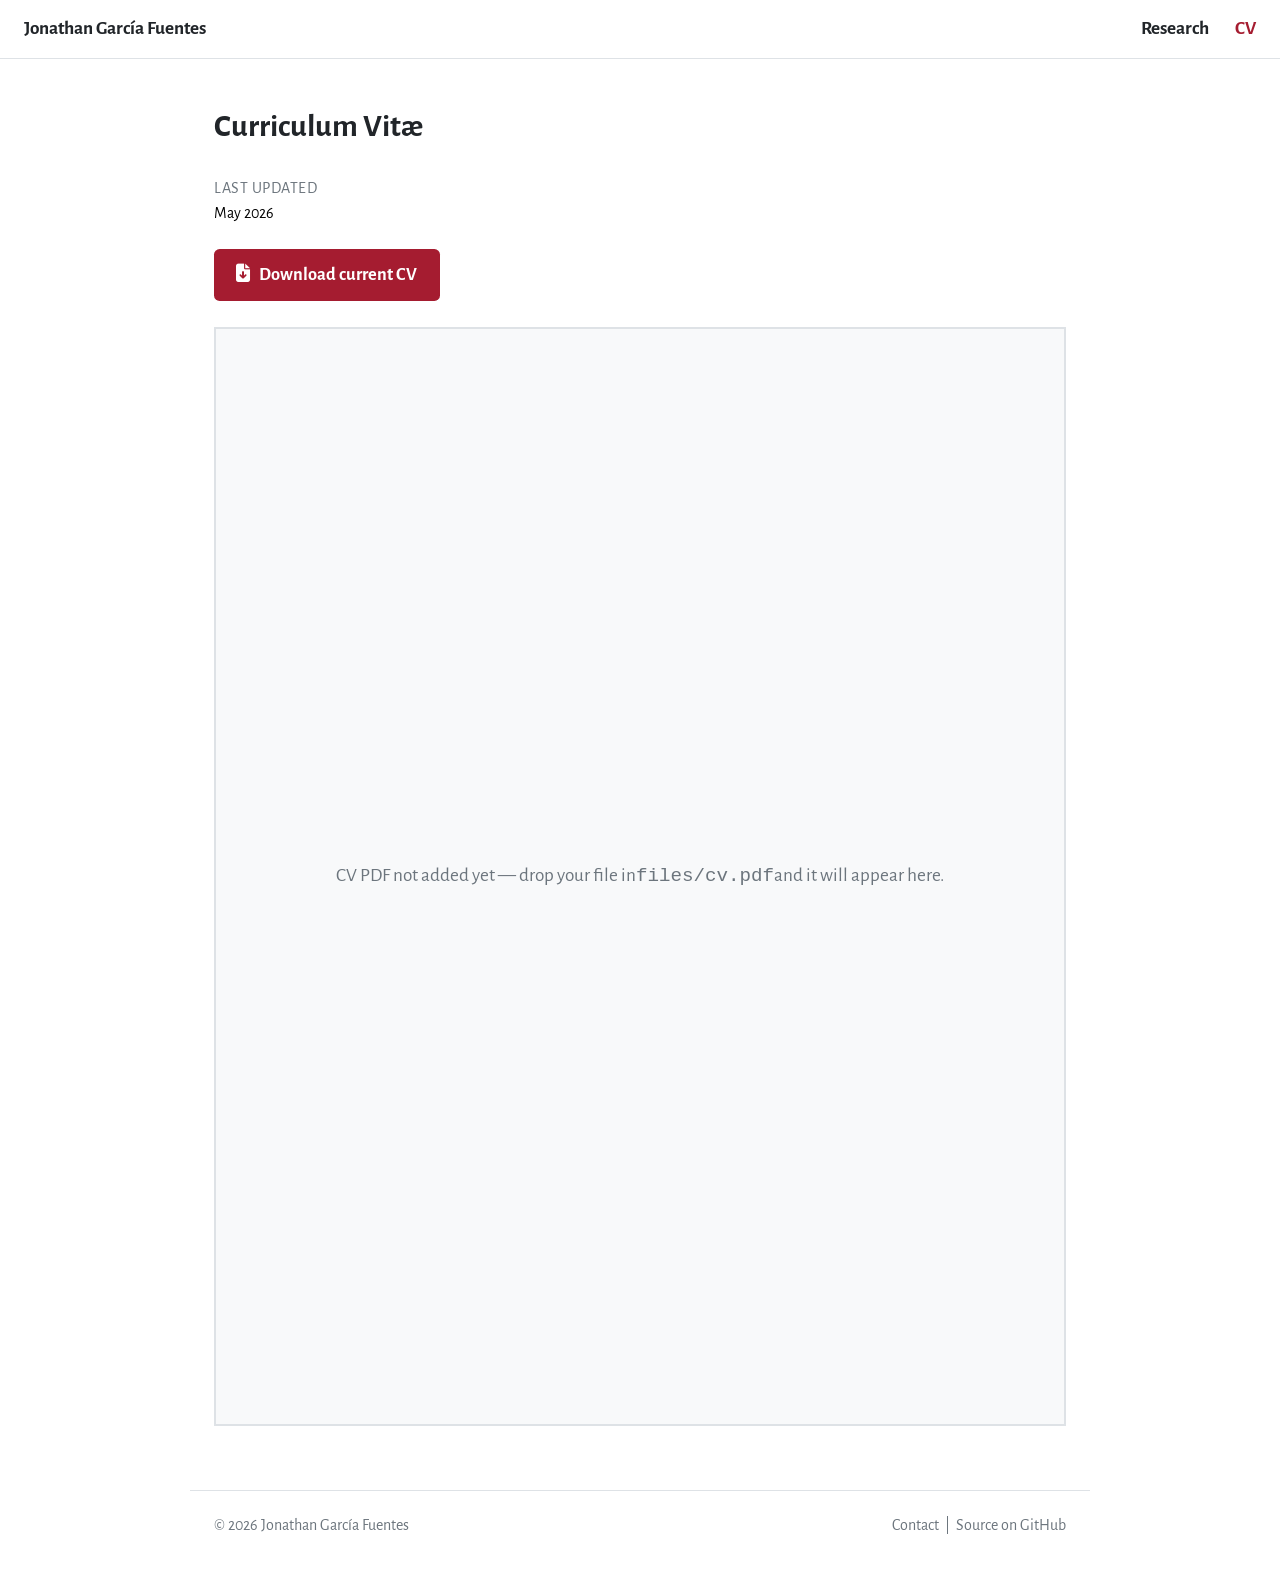
==== cv.html @ bdcf04d6 "Add personal academic website Home, Research, and CV pages. Plain HTML/CSS styled after rrmaximilian" ====
<!DOCTYPE html>
<html lang="en">
<head>
<meta charset="UTF-8">
<meta name="viewport" content="width=device-width, initial-scale=1">
<title>CV — Jonathan García Fuentes</title>
<meta name="description" content="Curriculum vitae of Jonathan García Fuentes.">
<link rel="stylesheet" href="styles.css">
<link rel="stylesheet" href="https://cdnjs.cloudflare.com/ajax/libs/font-awesome/6.5.2/css/all.min.css">
</head>
<body>

<nav class="navbar">
  <a class="navbar-brand" href="index.html">Jonathan García Fuentes</a>
  <div class="navbar-nav">
    <a href="research.html">Research</a>
    <a href="cv.html" class="active">CV</a>
  </div>
</nav>

<main class="container">

  <h1 class="page-title">Curriculum Vitæ</h1>

  <!-- Update this date whenever you replace files/cv.pdf -->
  <div class="cv-meta">
    <div class="cv-label">Last updated</div>
    <div class="cv-date">May 2026</div>
  </div>

  <p>
    <a class="cv-download" href="files/cv.pdf" target="_blank" rel="noopener">
      <i class="fa-solid fa-file-arrow-down"></i>&ensp;Download current CV
    </a>
  </p>

  <!-- The CV embeds files/cv.pdf. Until that file is added, the fallback message shows. -->
  <div class="embed-container">
    <object data="files/cv.pdf" type="application/pdf">
      <div class="cv-fallback">
        CV PDF not added yet — drop your file in <code>files/cv.pdf</code> and it will appear here.
      </div>
    </object>
  </div>

</main>

<footer class="footer">
  <span>&copy; <span id="year"></span> Jonathan García Fuentes</span>
  <span>
    <a href="mailto:jonathan.garcia@hu-berlin.de">Contact</a> &nbsp;|&nbsp;
    <a href="https://github.com/jonathangarciaf/jonathangarciaf.github.io" target="_blank" rel="noopener">Source on GitHub</a>
  </span>
</footer>

<script>document.getElementById("year").textContent = new Date().getFullYear();</script>
</body>
</html>
---- styles.css ----
/* =========================================================
   Jonathan García Fuentes — personal academic website
   Style modelled on rrmaximiliano.com (Harvard crimson,
   Alegreya Sans). Plain CSS, no build step.
   ========================================================= */

@import url('https://fonts.googleapis.com/css2?family=Alegreya+Sans:ital,wght@0,400;0,500;0,700;1,400&family=Fira+Code:wght@400;500&display=swap');

:root {
  --crimson: #A51C30;
  --crimson-dark: #8a1728;
  --text: #212529;
  --muted: #6c757d;
  --bg: #ffffff;
  --border: #dee2e6;
  --maxw: 900px;
}

* { box-sizing: border-box; }
html { scroll-behavior: smooth; }
body {
  margin: 0;
  font-family: "Alegreya Sans", system-ui, sans-serif;
  font-size: 1.2rem;
  line-height: 1.6;
  color: var(--text);
  background: var(--bg);
}

a { color: var(--crimson); text-decoration: none; }
a:hover, a:focus { color: var(--crimson-dark); text-decoration: underline; }

/* ---------- Navbar ---------- */
.navbar {
  position: sticky; top: 0; z-index: 100;
  background: #fff;
  border-bottom: 1px solid var(--border);
  display: flex; align-items: center; justify-content: space-between;
  flex-wrap: wrap; gap: 0.5rem 1.5rem;
  padding: 0.85rem 1.5rem;
  font-weight: 700; font-size: 1.2rem;
}
.navbar-brand { color: var(--text); }
.navbar-brand:hover { color: var(--crimson); text-decoration: none; }
.navbar-nav { display: flex; gap: 1.6rem; }
.navbar-nav a { color: var(--text); }
.navbar-nav a:hover { color: var(--crimson); text-decoration: none; }
.navbar-nav a.active { color: var(--crimson); }

/* ---------- Layout ---------- */
.container {
  max-width: var(--maxw);
  margin: 0 auto;
  padding: 2.6rem 1.5rem 1rem;
}
.page-title { font-size: 2rem; margin: 0 0 1.5rem; }

/* ---------- Home hero ---------- */
.hero {
  display: flex; gap: 2.2rem;
  align-items: flex-start; flex-wrap: wrap;
}
.hero-photo {
  width: 210px; height: 210px; flex-shrink: 0;
  border-radius: 50%; object-fit: cover;
  border: 3px solid var(--border);
}
.hero-photo-ph {
  display: flex; align-items: center; justify-content: center;
  background: var(--crimson); color: #fff;
  font-size: 4.5rem; font-weight: 700; border: none;
}
.hero-text { flex: 1; min-width: 280px; }
.hero-text h1 { font-size: 2.4rem; margin: 0 0 0.25rem; line-height: 1.15; }
.subtitle {
  font-size: 1.25rem; text-transform: uppercase; letter-spacing: 0.5px;
  color: var(--muted); margin: 0 0 0.6rem;
}

/* ---------- Social links ---------- */
.about-links {
  display: flex; gap: 1.1rem; flex-wrap: wrap;
  font-size: 1.5rem; margin-top: 0.9rem;
}
.about-links a { color: var(--crimson); line-height: 1; }
.about-links a:hover { color: var(--crimson-dark); }

/* ---------- Content sections ---------- */
.section-divider {
  border: 0; height: 2px; background: var(--crimson);
  margin: 2.4rem 0 1.6rem;
}
h2 { font-size: 1.7rem; margin: 0 0 0.2rem; }
h3 { font-size: 1.3rem; color: var(--muted); margin: 1.8rem 0 0.6rem; }
p { margin: 0 0 1rem; }

.facts { list-style: none; padding: 0; margin: 0; }
.facts li { margin-bottom: 0.5rem; }
.facts .label {
  display: inline-block; min-width: 0;
  font-weight: 700;
}

/* ---------- Publications / research ---------- */
.publication { margin-bottom: 1.9rem; line-height: 1.55; }
.publication .title { font-weight: 700; }
.publication .meta { color: var(--text); }
.pub-status {
  display: inline-block;
  color: var(--muted); font-size: 1rem;
  text-transform: uppercase; letter-spacing: 0.4px;
  margin-top: 0.15rem;
}
.publication ul { margin: 0.5rem 0 0; padding-left: 1.4rem; }
.publication ul li { margin-bottom: 0.3rem; }
.publication details { margin-top: 0.45rem; }
.publication summary {
  cursor: pointer; color: var(--crimson); font-weight: 500;
  width: fit-content;
}
.publication summary:hover { color: var(--crimson-dark); }
.publication details[open] summary { margin-bottom: 0.45rem; }

/* ---------- CV page ---------- */
.cv-meta { margin-bottom: 1.4rem; }
.cv-label {
  text-transform: uppercase; color: var(--muted);
  font-size: 1rem; letter-spacing: 0.5px;
}
.cv-date { color: #000; font-size: 1rem; }
.cv-download {
  display: inline-block;
  background: var(--crimson); color: #fff;
  padding: 0.7rem 1.4rem; border-radius: 0.35rem;
  font-weight: 700; font-size: 1.15rem;
}
.cv-download:hover, .cv-download:focus {
  background: var(--crimson-dark); color: #fff; text-decoration: none;
}
.embed-container {
  position: relative; padding-bottom: 129%; height: 0;
  overflow: hidden; max-width: 100%; margin-top: 1.6rem;
}
.embed-container object,
.embed-container iframe {
  position: absolute; top: 0; left: 0;
  width: 100%; height: 100%;
  border: 1px solid var(--border);
}
.cv-fallback {
  position: absolute; inset: 0;
  display: flex; align-items: center; justify-content: center;
  text-align: center; padding: 2rem;
  border: 1px solid var(--border); color: var(--muted);
  background: #f8f9fa;
}

/* ---------- Footer ---------- */
.footer {
  border-top: 1px solid var(--border);
  margin: 3rem auto 0; max-width: var(--maxw);
  padding: 1.4rem 1.5rem 2rem;
  display: flex; justify-content: space-between;
  flex-wrap: wrap; gap: 0.4rem 1rem;
  font-size: 1rem; color: var(--muted);
}
.footer a { color: var(--muted); }
.footer a:hover { color: var(--crimson); }

/* ---------- Responsive ---------- */
@media (max-width: 620px) {
  body { font-size: 1.12rem; }
  .navbar { padding: 0.7rem 1.1rem; font-size: 1.1rem; }
  .navbar-nav { gap: 1.1rem; }
  .container { padding: 2rem 1.2rem 1rem; }
  .hero { gap: 1.4rem; }
  .hero-photo { width: 150px; height: 150px; }
  .hero-photo-ph { font-size: 3.2rem; }
  .hero-text h1 { font-size: 2rem; }
}
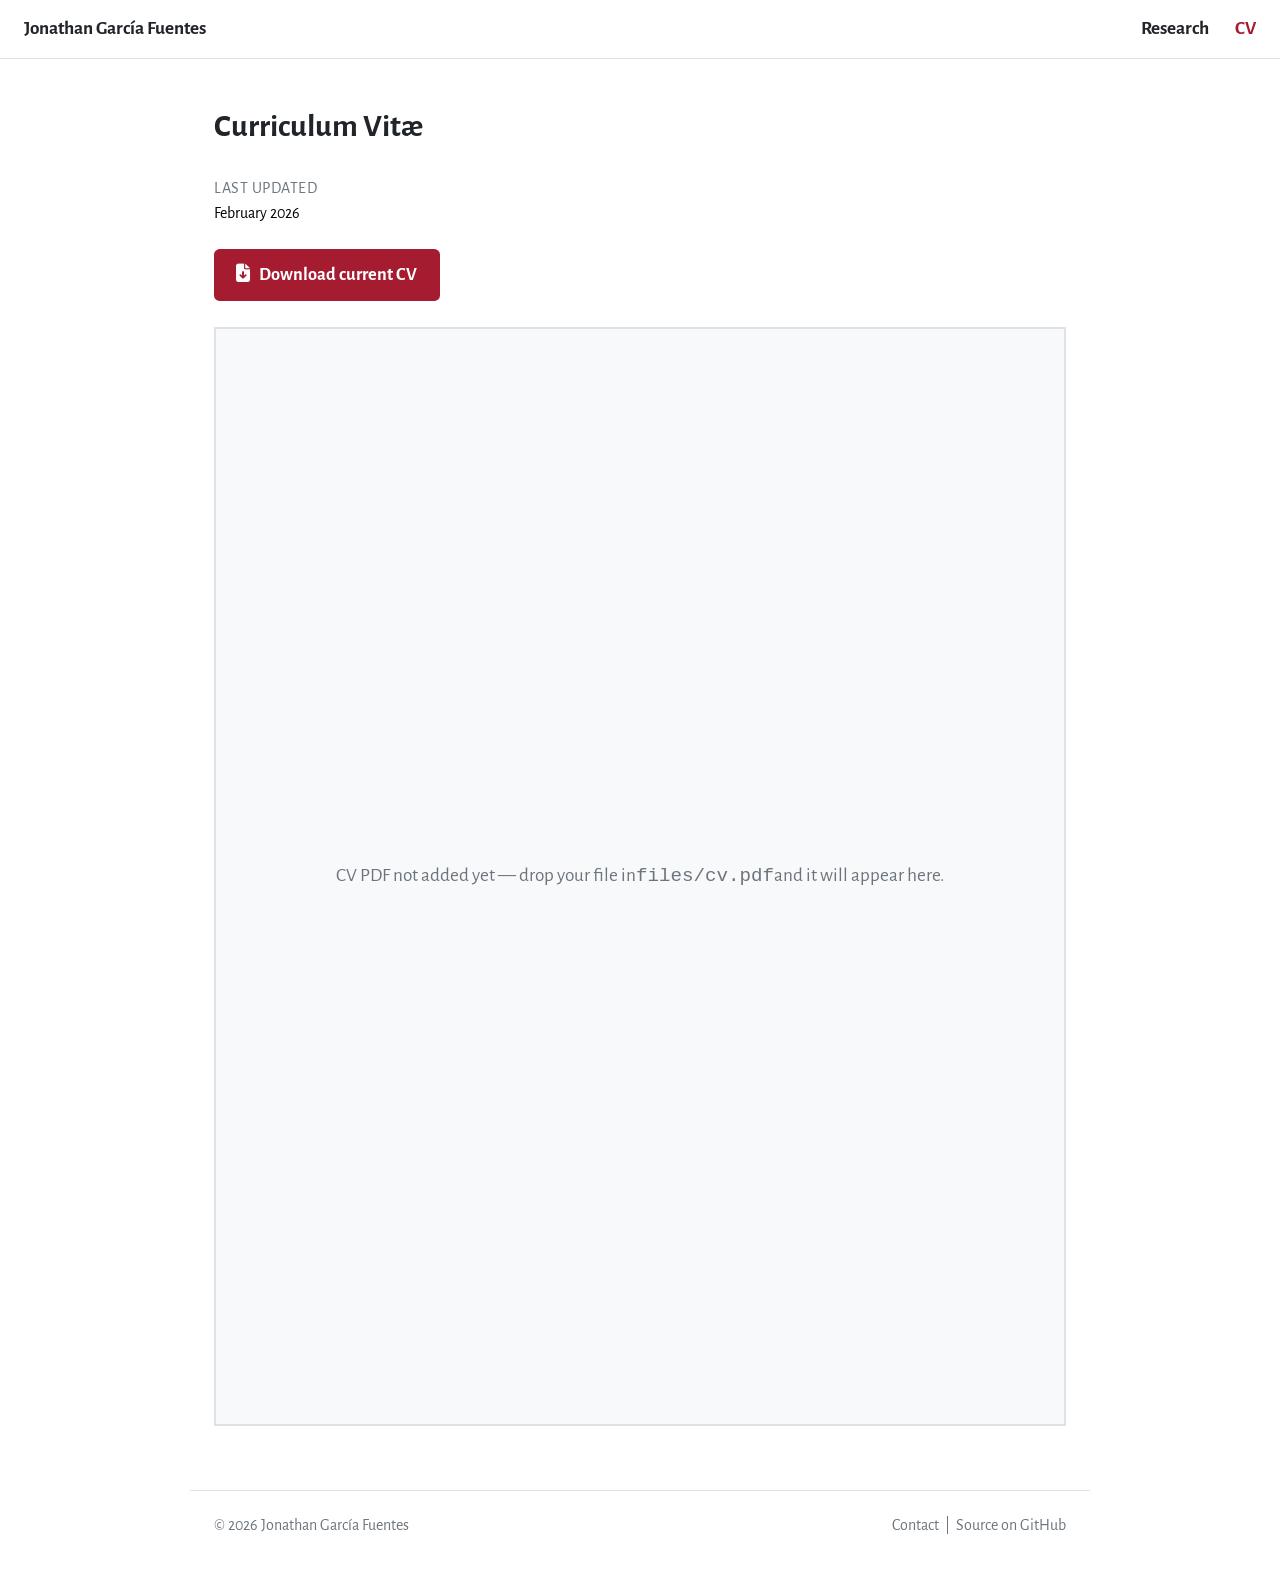
==== commit e4038f60: "Add CV (LaTeX source + PDF), profile photo, and .gitignore - Add cv-source/ with the LaTeX CV source" ====
--- a/cv.html
+++ b/cv.html
@@ -25,7 +25,7 @@
   <!-- Update this date whenever you replace files/cv.pdf -->
   <div class="cv-meta">
     <div class="cv-label">Last updated</div>
-    <div class="cv-date">May 2026</div>
+    <div class="cv-date">February 2026</div>
   </div>
 
   <p>
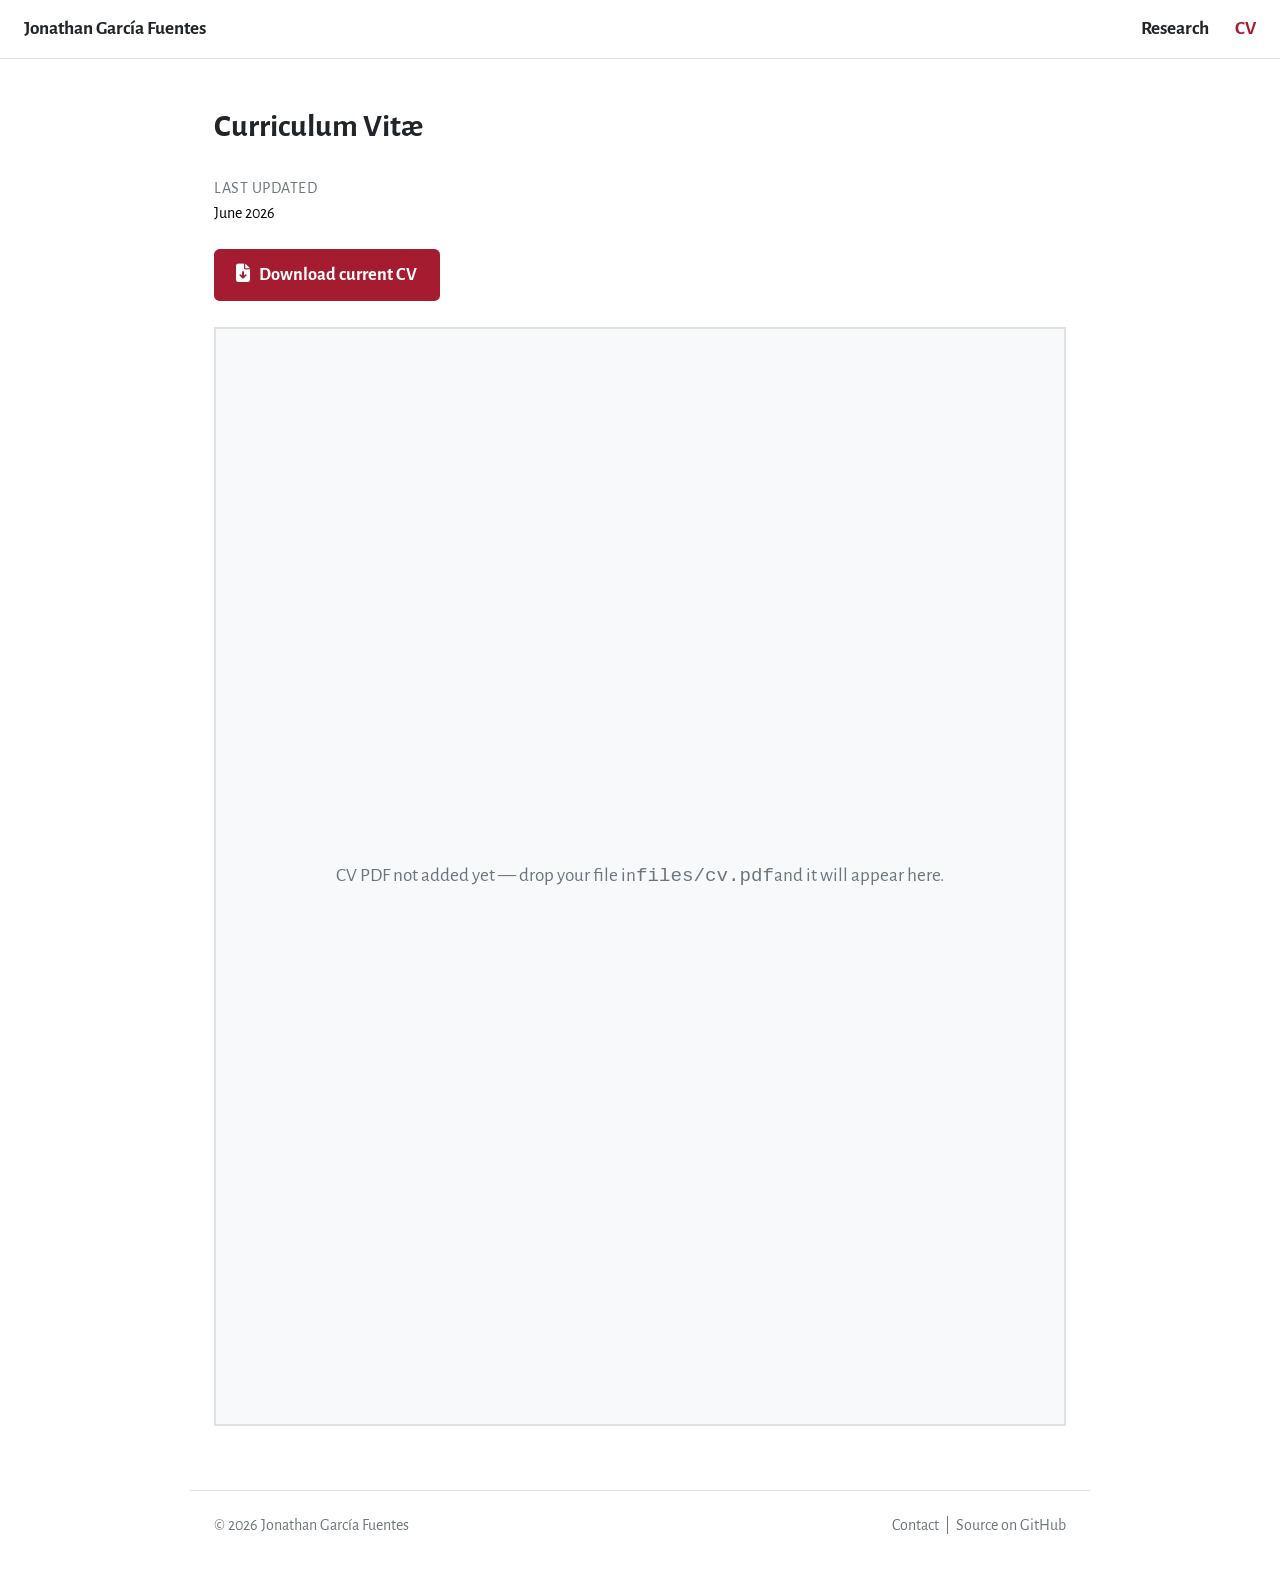
==== commit 29b73ebd: "Update deployed CV to latest compile Sync files/cv.pdf with the latest cv-source build (was stale, m" ====
--- a/cv.html
+++ b/cv.html
@@ -25,7 +25,7 @@
   <!-- Update this date whenever you replace files/cv.pdf -->
   <div class="cv-meta">
     <div class="cv-label">Last updated</div>
-    <div class="cv-date">February 2026</div>
+    <div class="cv-date">June 2026</div>
   </div>
 
   <p>
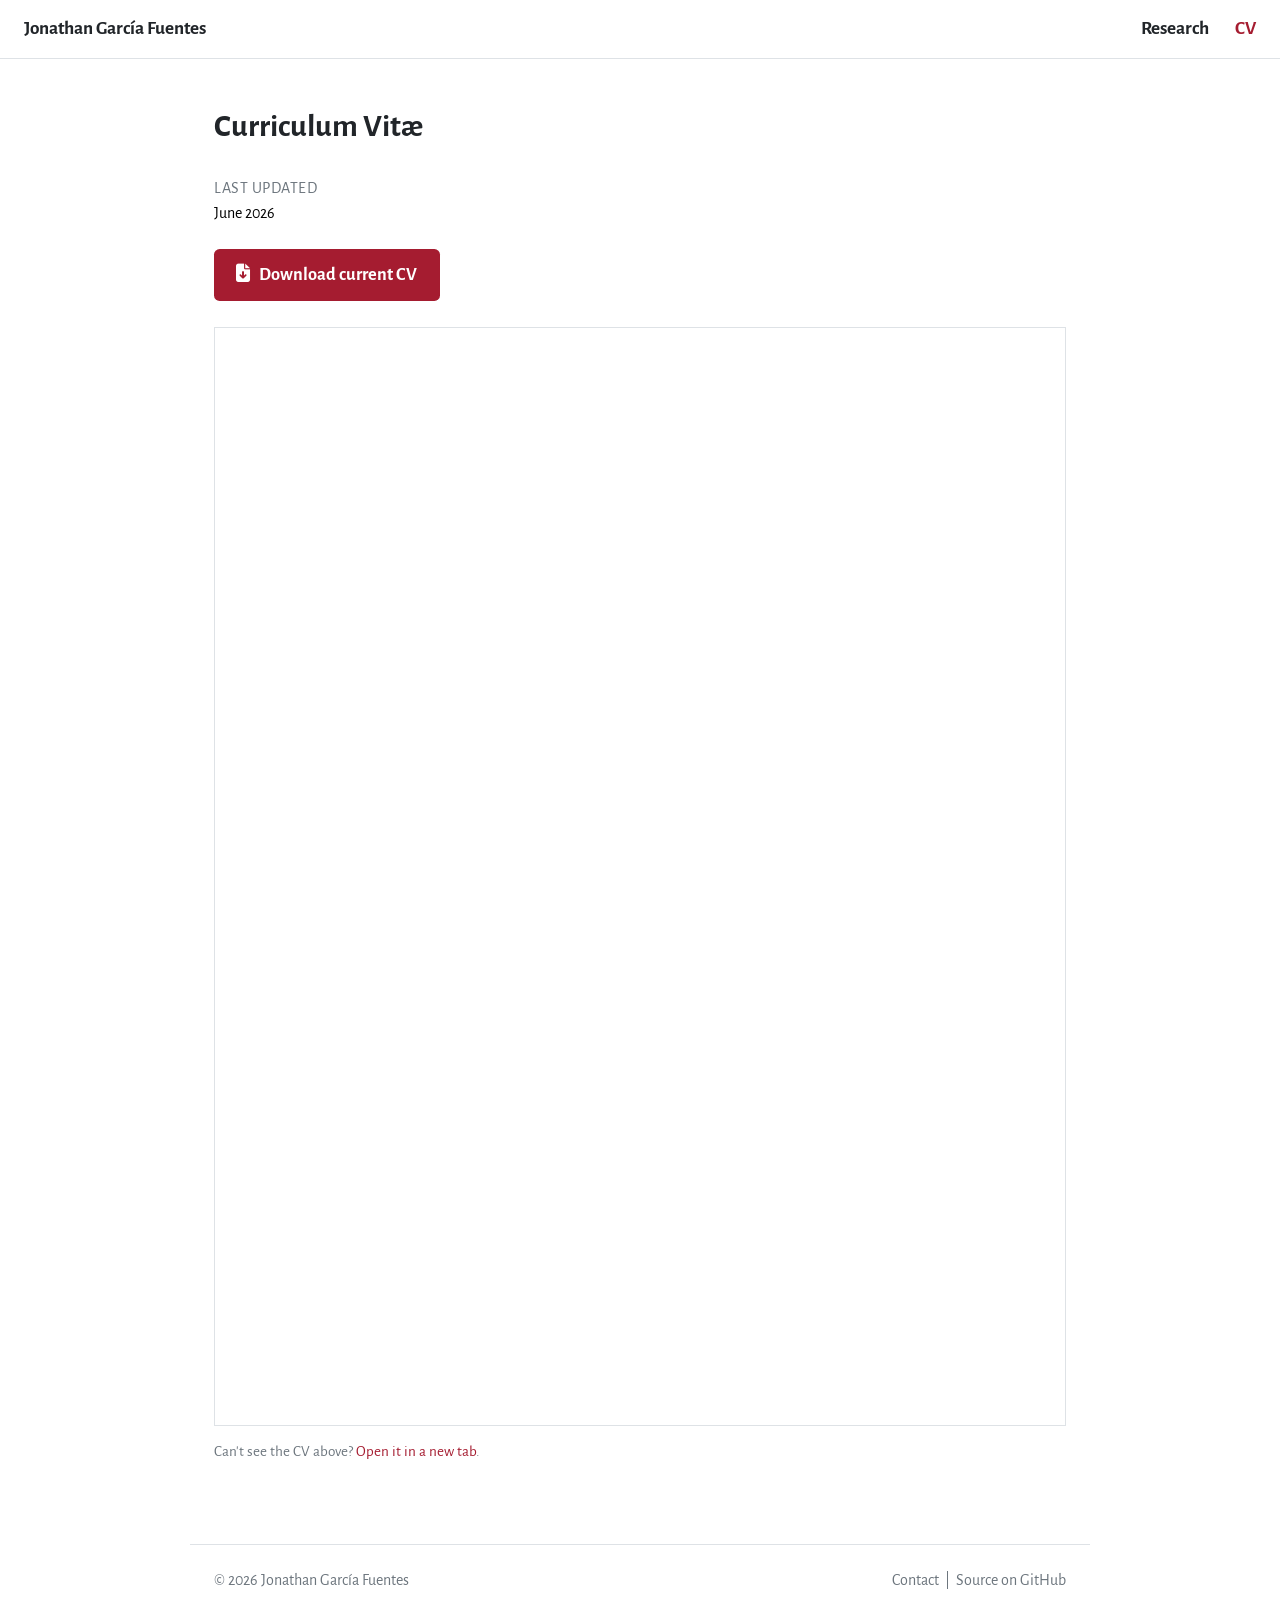
==== commit 6013d9ae: "Add English Gender manuscript, fix CV inline embed, tweak intro Host the English Gender Wage Gap man" ====
--- a/cv.html
+++ b/cv.html
@@ -34,14 +34,19 @@
     </a>
   </p>
 
-  <!-- The CV embeds files/cv.pdf. Until that file is added, the fallback message shows. -->
+  <!-- The CV embeds files/cv.pdf inline; the link below always works as a fallback. -->
   <div class="embed-container">
-    <object data="files/cv.pdf" type="application/pdf">
+    <iframe src="files/cv.pdf#view=FitH" title="Curriculum Vitæ (PDF)" loading="lazy">
       <div class="cv-fallback">
-        CV PDF not added yet — drop your file in <code>files/cv.pdf</code> and it will appear here.
+        Your browser can't display the PDF inline.
+        <a href="files/cv.pdf" target="_blank" rel="noopener">Open the CV in a new tab</a>.
       </div>
-    </object>
+    </iframe>
   </div>
+  <p class="cv-fallback-link">
+    Can't see the CV above?
+    <a href="files/cv.pdf" target="_blank" rel="noopener">Open it in a new tab</a>.
+  </p>
 
 </main>
 
--- a/styles.css
+++ b/styles.css
@@ -91,6 +91,7 @@
   margin: 2.4rem 0 1.6rem;
 }
 h2 { font-size: 1.7rem; margin: 0 0 0.2rem; }
+.dissertation-subtitle { color: var(--muted); margin: 0.1rem 0 0; font-size: 1.1rem; }
 h3 { font-size: 1.3rem; color: var(--muted); margin: 1.8rem 0 0.6rem; }
 p { margin: 0 0 1rem; }
 
@@ -104,6 +105,8 @@
 /* ---------- Publications / research ---------- */
 .publication { margin-bottom: 1.9rem; line-height: 1.55; }
 .publication .title { font-weight: 700; }
+.publication .title a { color: var(--text); text-decoration: none; }
+.publication .title a:hover { color: var(--crimson); text-decoration: underline; }
 .publication .meta { color: var(--text); }
 .pub-status {
   display: inline-block;
@@ -154,6 +157,9 @@
   border: 1px solid var(--border); color: var(--muted);
   background: #f8f9fa;
 }
+.cv-fallback-link {
+  margin-top: 0.9rem; color: var(--muted); font-size: 0.95rem;
+}
 
 /* ---------- Footer ---------- */
 .footer {
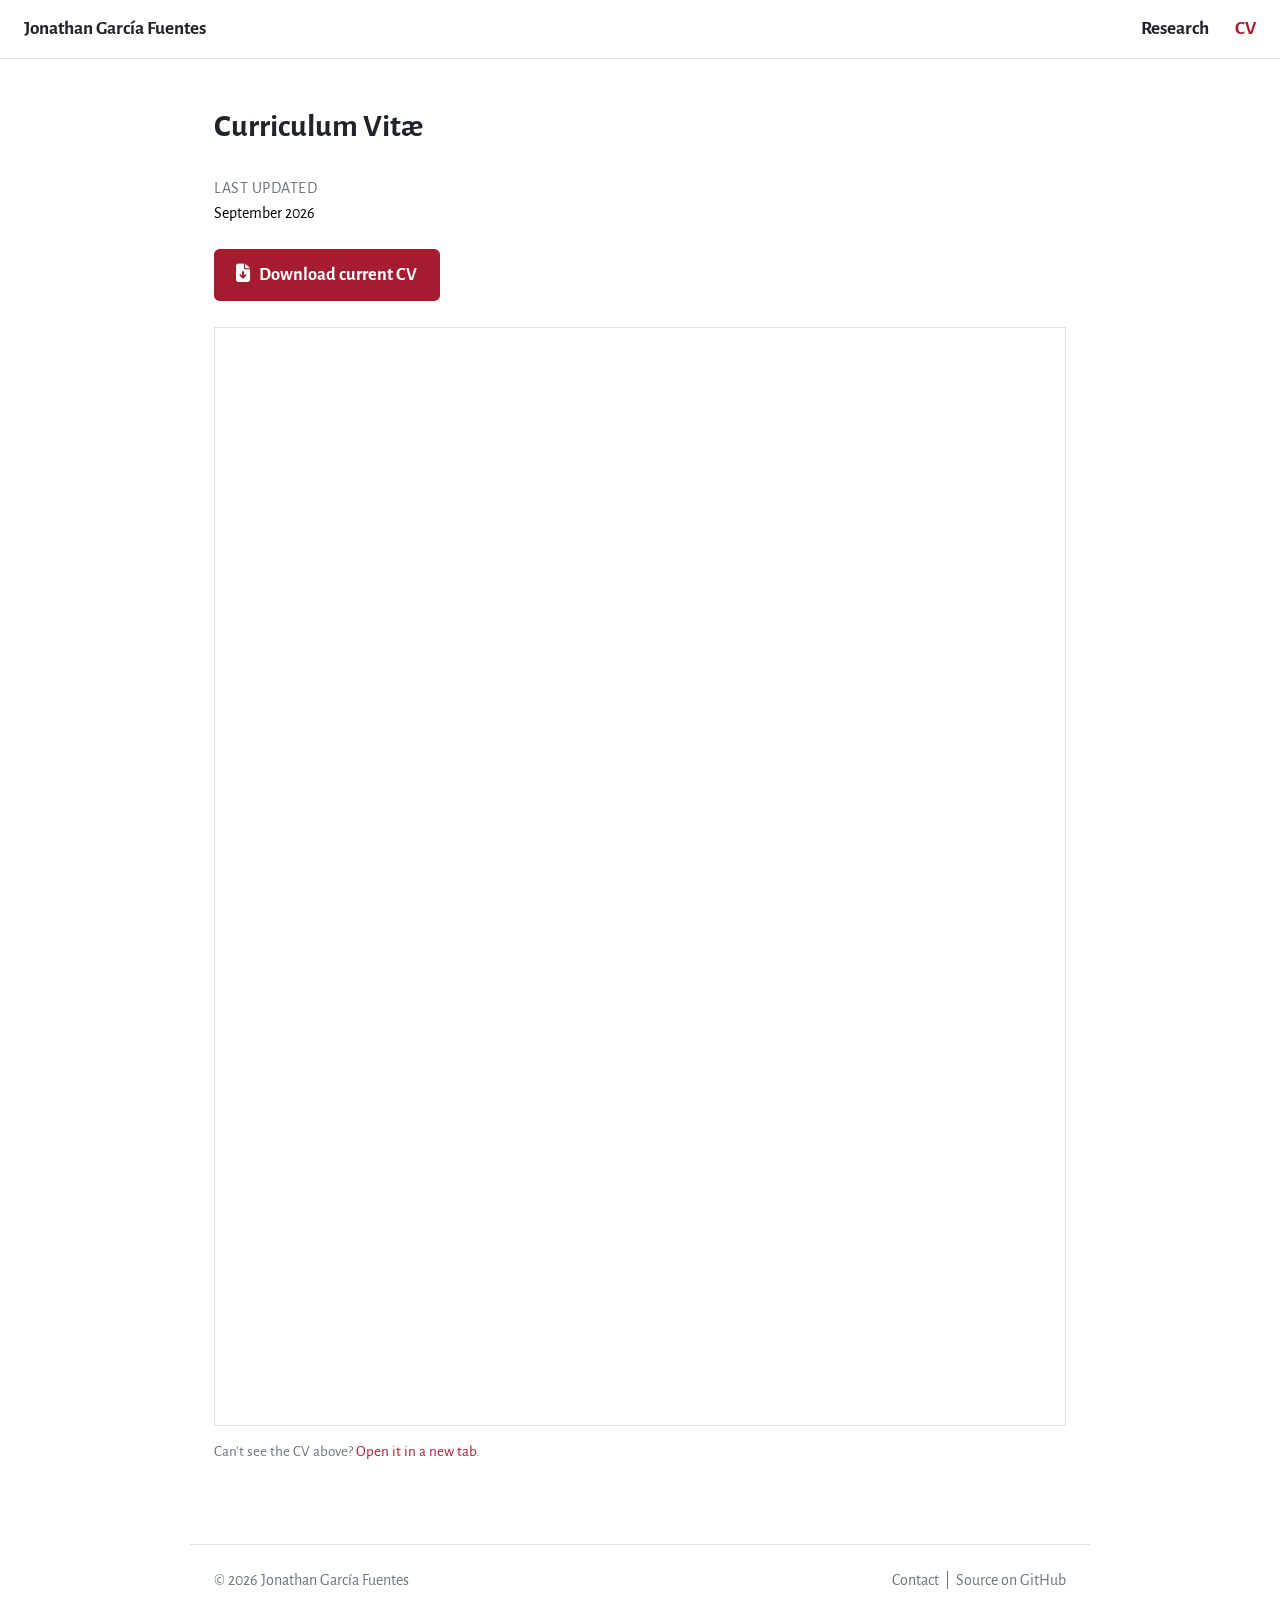
==== commit afceb929: "Update online CV with links to paper drafts, awards, RRT and RUP Co-Authored-By: Claude Opus 5.5 (1M" ====
--- a/cv.html
+++ b/cv.html
@@ -25,7 +25,7 @@
   <!-- Update this date whenever you replace files/cv.pdf -->
   <div class="cv-meta">
     <div class="cv-label">Last updated</div>
-    <div class="cv-date">June 2026</div>
+    <div class="cv-date">September 2026</div>
   </div>
 
   <p>
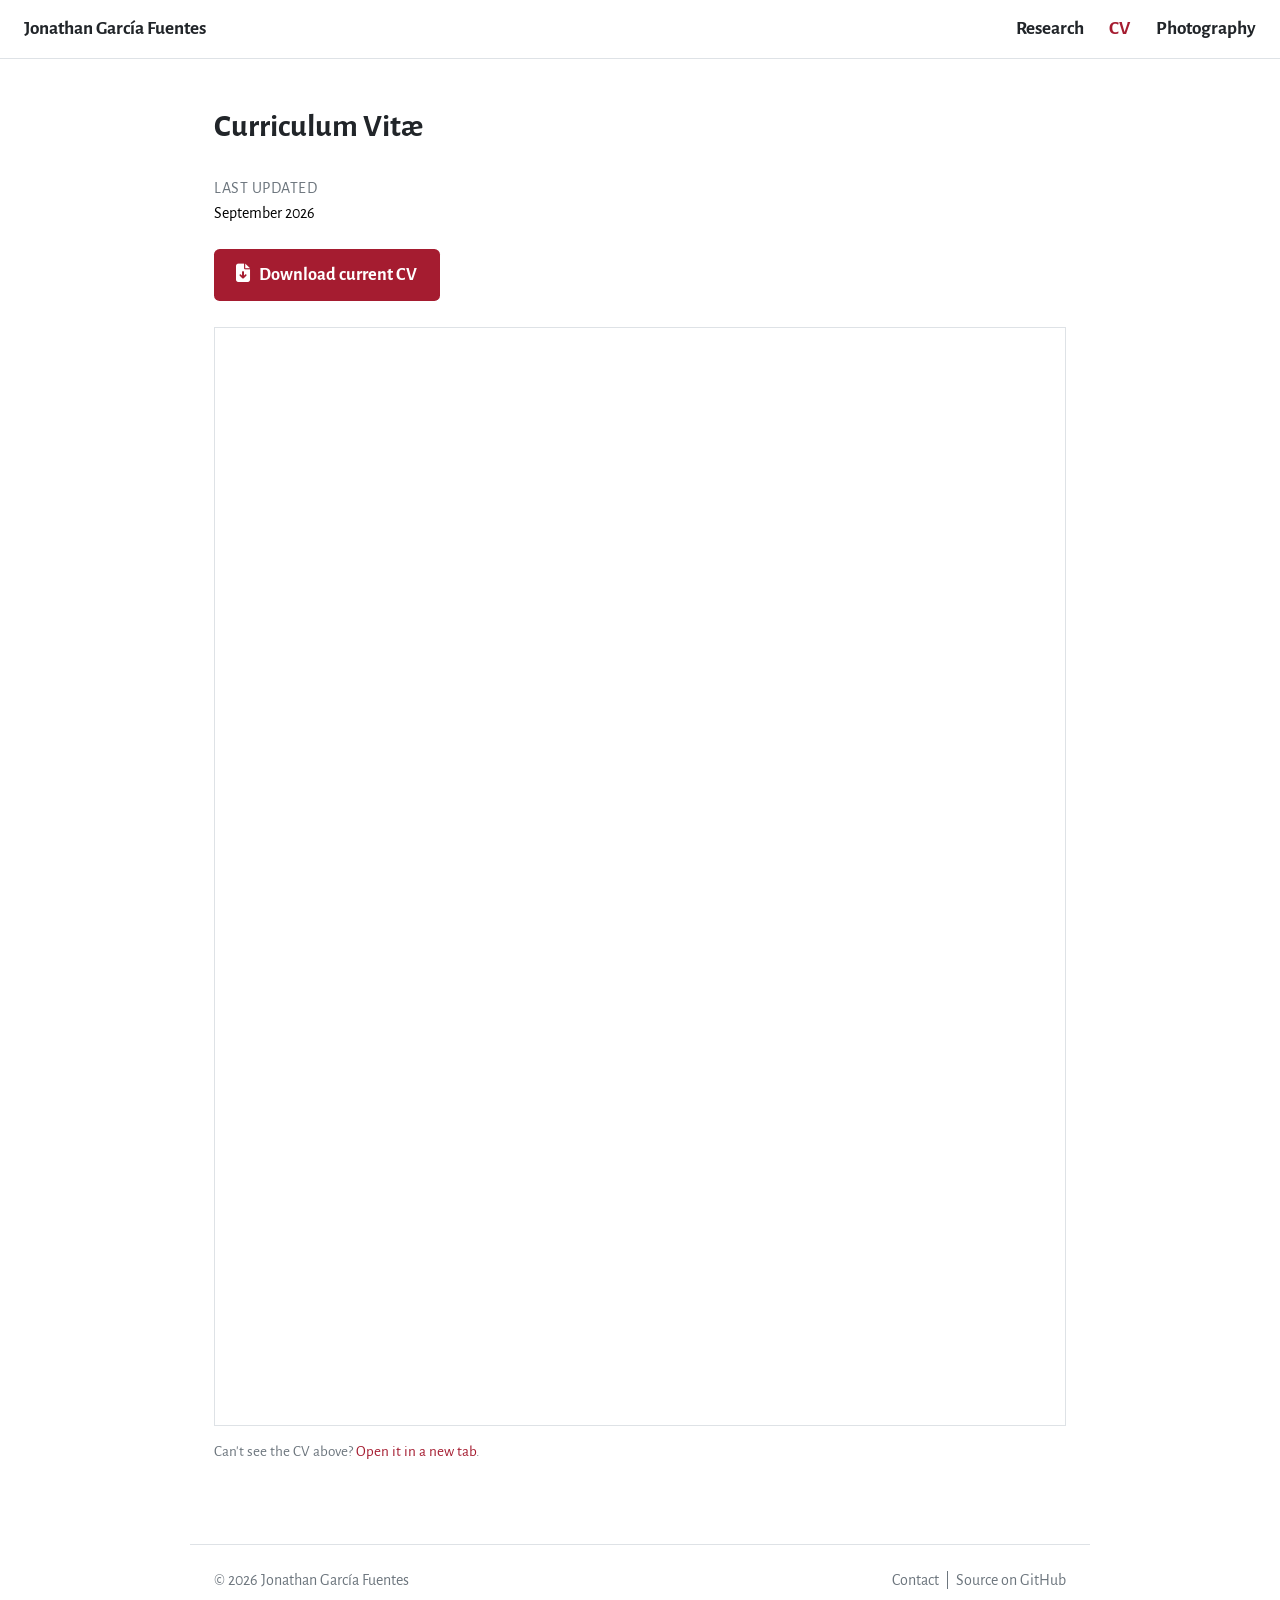
==== commit cd15b529: "Add Photography page with series gallery and lightbox Photo working files in img/photography/ are gi" ====
--- a/cv.html
+++ b/cv.html
@@ -15,6 +15,7 @@
   <div class="navbar-nav">
     <a href="research.html">Research</a>
     <a href="cv.html" class="active">CV</a>
+    <a href="photography.html">Photography</a>
   </div>
 </nav>
 
--- a/styles.css
+++ b/styles.css
@@ -161,6 +161,59 @@
   margin-top: 0.9rem; color: var(--muted); font-size: 0.95rem;
 }
 
+/* ---------- Photography ---------- */
+.photo-page { max-width: 1100px; }
+.photo-empty { color: var(--muted); }
+.series-grid {
+  display: grid; gap: 1.6rem;
+  grid-template-columns: repeat(auto-fill, minmax(300px, 1fr));
+}
+.series-card { color: var(--text); display: block; }
+.series-card img {
+  width: 100%; aspect-ratio: 3 / 2; object-fit: cover; display: block;
+  transition: opacity .2s;
+}
+.series-card:hover { text-decoration: none; color: var(--crimson); }
+.series-card:hover img { opacity: .85; }
+.series-card span { display: block; margin-top: .5rem; font-weight: 700; }
+.series-card small { font-weight: 400; color: var(--muted); margin-left: .4rem; }
+.photo-back { display: inline-block; font-size: 1rem; margin-bottom: .8rem; }
+.series-nav {
+  display: flex; flex-wrap: wrap; gap: .3rem 1.2rem;
+  font-size: 1rem; margin-bottom: 1.2rem;
+}
+.series-nav a { color: var(--muted); }
+.series-nav a.active { color: var(--crimson); font-weight: 700; }
+.series-intro { max-width: 700px; color: var(--muted); }
+.photo-stream { display: flex; flex-direction: column; gap: 4rem; margin-top: 2rem; }
+.photo { margin: 0; text-align: center; }
+.photo img {
+  max-width: 100%; max-height: 88vh; width: auto; height: auto;
+  display: block; margin: 0 auto; cursor: zoom-in;
+}
+.photo figcaption {
+  font-style: italic; font-size: 1rem; color: var(--muted);
+  margin: .7rem auto 0; max-width: 700px;
+}
+.lightbox {
+  position: fixed; inset: 0; z-index: 200;
+  background: rgba(0,0,0,.94);
+  display: flex; align-items: center; justify-content: center;
+}
+.lightbox[hidden] { display: none; }
+.lightbox figure { margin: 0; text-align: center; padding: 0 3.5rem; }
+.lightbox img { max-width: 100%; max-height: 85vh; display: block; margin: 0 auto; }
+.lightbox figcaption { color: #ccc; font-style: italic; font-size: 1rem; margin-top: .7rem; }
+.lightbox figcaption a { color: #fff; text-decoration: underline; }
+.lb-btn {
+  position: absolute; background: none; border: 0; color: #fff;
+  font-size: 3rem; line-height: 1; cursor: pointer; padding: .5rem 1rem; opacity: .7;
+}
+.lb-btn:hover { opacity: 1; }
+.lb-close { top: .5rem; right: .5rem; }
+.lb-prev { left: 0; top: 50%; transform: translateY(-50%); }
+.lb-next { right: 0; top: 50%; transform: translateY(-50%); }
+
 /* ---------- Footer ---------- */
 .footer {
   border-top: 1px solid var(--border);
@@ -183,4 +236,7 @@
   .hero-photo { width: 150px; height: 150px; }
   .hero-photo-ph { font-size: 3.2rem; }
   .hero-text h1 { font-size: 2rem; }
-}
+  .photo-stream { gap: 2.5rem; }
+  .lightbox figure { padding: 0 .5rem; }
+  .lb-prev, .lb-next { top: auto; bottom: 1rem; transform: none; }
+}
